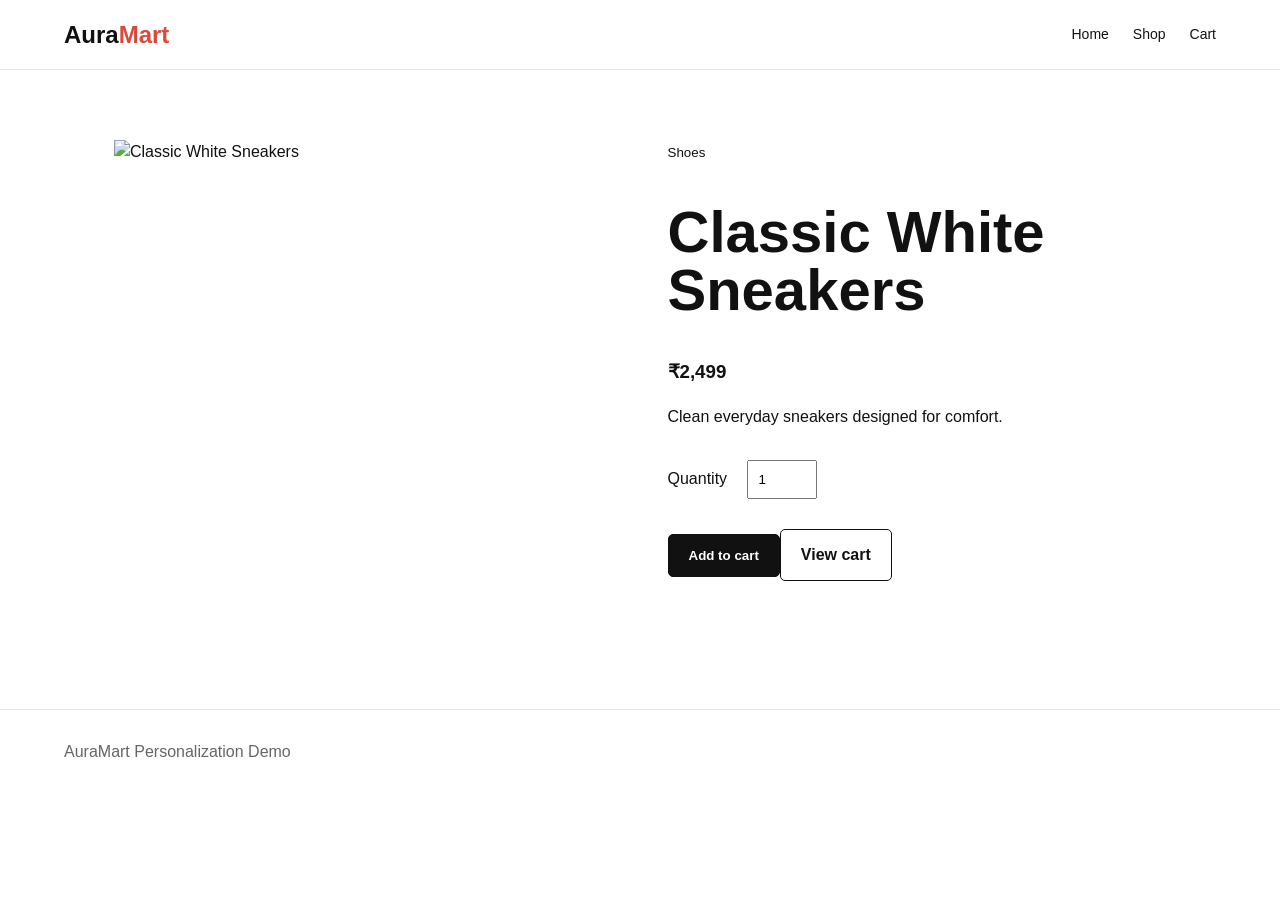
==== product.html @ 999ee32c "Add files via upload" ====
<!doctype html><html><head><meta charset="utf-8"><meta name="viewport" content="width=device-width,initial-scale=1"><title>AuraMart | Product</title><link rel="stylesheet" href="style.css"></head><body><header><a class="logo" href="index.html">Aura<span>Mart</span></a><nav><a href="index.html">Home</a><a href="category.html">Shop</a><a href="cart.html">Cart <b id="cartCount"></b></a></nav></header><main id="product" class="detail"></main><footer>AuraMart Personalization Demo</footer><script src="products.js"></script><script src="cart.js"></script><script>const p=getProduct(new URLSearchParams(location.search).get("id")||"P001");document.title="AuraMart | "+p.name;document.querySelector("#product").innerHTML=`<img src="${p.image}" alt="${p.name}"><div><small>${p.category}</small><h1>${p.name}</h1><h3>${money(p.price)}</h3><p>${p.description}</p><label>Quantity <input id="qty" type="number" min="1" value="1"></label><br><button class="btn" id="add">Add to cart</button><a class="btn outline" href="cart.html">View cart</a><p id="msg"></p></div>`;document.querySelector("#add").onclick=()=>{addToCart(p.id,Math.max(1,+document.querySelector("#qty").value||1));document.querySelector("#msg").textContent="Added to cart.";};</script></body></html>
---- style.css ----
:root{--ink:#111;--muted:#666;--line:#e6e6e6;--soft:#f6f6f4;--accent:#d94a3a}*{box-sizing:border-box}body{margin:0;font-family:Inter,Arial,sans-serif;color:var(--ink);line-height:1.5}a{color:inherit;text-decoration:none}header{height:70px;border-bottom:1px solid var(--line);display:flex;align-items:center;justify-content:space-between;padding:0 5%;position:sticky;top:0;background:#fff;z-index:5}.logo{font-size:24px;font-weight:900}.logo span{color:var(--accent)}nav{display:flex;gap:24px;font-size:14px}main{max-width:1180px;margin:auto}.hero{min-height:520px;padding:80px 8%;display:flex;align-items:center;color:#fff;background:linear-gradient(90deg,#111c,transparent),url("https://images.unsplash.com/photo-1441986300917-64674bd600d8?auto=format&fit=crop&w=1800&q=85") center/cover}.hero>div{max-width:600px}.hero h1,.pageHead h1{font-size:clamp(42px,7vw,78px);line-height:.95;letter-spacing:-.05em}.hero p{font-size:18px}.section{padding:70px 5%}.section h2{font-size:42px;letter-spacing:-.04em}.grid{display:grid;grid-template-columns:repeat(3,1fr);gap:24px}.card{border:1px solid var(--line);padding-bottom:18px}.card img{width:100%;aspect-ratio:1;object-fit:cover}.card h3,.card p,.card small,.card strong{margin-left:16px;margin-right:16px}.card h3{margin-bottom:5px}.categories{display:grid;grid-template-columns:repeat(4,1fr);gap:15px}.categories a{background:var(--soft);padding:45px 20px;font-size:20px;font-weight:800}.pageHead{padding:70px 5%;background:var(--soft)}.detail{display:grid;grid-template-columns:1fr 1fr;gap:55px;padding:70px 5%}.detail img{width:100%;aspect-ratio:1;object-fit:cover}.detail h1{font-size:58px;line-height:1}.detail input{width:70px;padding:10px;margin:15px}.btn{display:inline-flex;padding:13px 20px;background:var(--ink);color:#fff;border:1px solid var(--ink);border-radius:5px;font-weight:700;cursor:pointer;margin-top:15px}.btn.light,.btn.outline{background:#fff;color:#111}.cartItem{display:grid;grid-template-columns:130px 1fr auto;gap:20px;align-items:center;border:1px solid var(--line);padding:14px;margin-bottom:14px}.cartItem img{width:130px;height:130px;object-fit:cover}.cartItem input{width:60px;padding:8px}.remove{border:0;background:none;color:var(--accent);cursor:pointer}.summary{max-width:420px;margin:25px 0 0 auto;padding:22px;border:1px solid var(--line)}.form{display:grid;grid-template-columns:1fr 1fr;gap:18px;padding:20px 5% 70px}.form label{display:grid;gap:7px;font-weight:700}.form input,.form textarea,.form select{padding:12px;border:1px solid #ccc;border-radius:5px;font:inherit}.full{grid-column:1/-1}.confirmation{text-align:center;padding:100px 5%}.confirmation h1{font-size:70px;line-height:1}.empty{text-align:center;padding:70px;background:var(--soft)}footer{border-top:1px solid var(--line);padding:30px 5%;color:var(--muted)}@media(max-width:800px){.grid,.categories,.detail,.form{grid-template-columns:1fr 1fr}.detail{grid-template-columns:1fr}.grid{grid-template-columns:1fr 1fr}}@media(max-width:560px){nav a:not(:last-child){display:none}.grid,.categories,.form{grid-template-columns:1fr}.cartItem{grid-template-columns:80px 1fr}.cartItem img{width:80px;height:80px}}
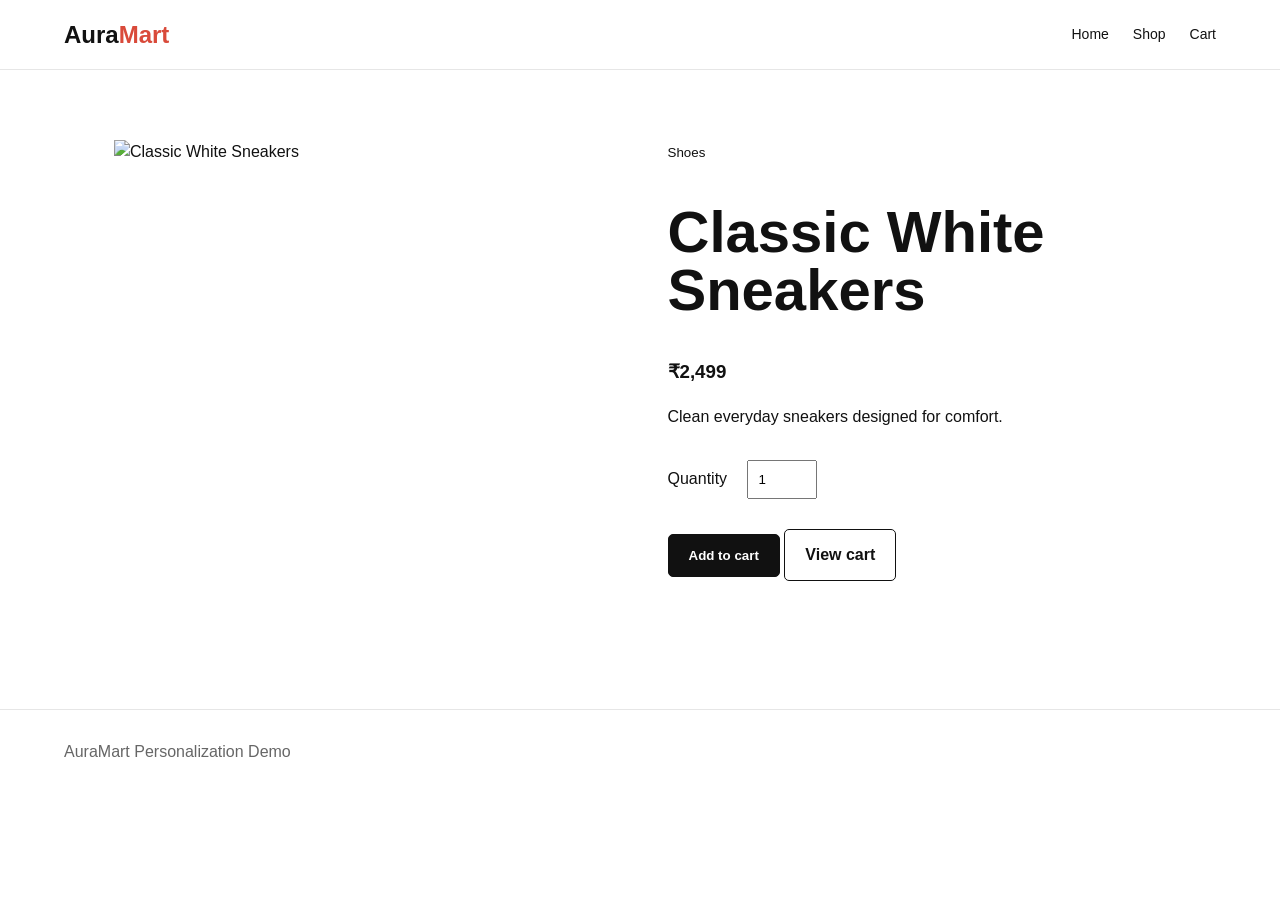
==== commit 91f2d994: "Update product.html" ====
--- a/product.html
+++ b/product.html
@@ -1 +1,68 @@
-<!doctype html><html><head><meta charset="utf-8"><meta name="viewport" content="width=device-width,initial-scale=1"><title>AuraMart | Product</title><link rel="stylesheet" href="style.css"></head><body><header><a class="logo" href="index.html">Aura<span>Mart</span></a><nav><a href="index.html">Home</a><a href="category.html">Shop</a><a href="cart.html">Cart <b id="cartCount"></b></a></nav></header><main id="product" class="detail"></main><footer>AuraMart Personalization Demo</footer><script src="products.js"></script><script src="cart.js"></script><script>const p=getProduct(new URLSearchParams(location.search).get("id")||"P001");document.title="AuraMart | "+p.name;document.querySelector("#product").innerHTML=`<img src="${p.image}" alt="${p.name}"><div><small>${p.category}</small><h1>${p.name}</h1><h3>${money(p.price)}</h3><p>${p.description}</p><label>Quantity <input id="qty" type="number" min="1" value="1"></label><br><button class="btn" id="add">Add to cart</button><a class="btn outline" href="cart.html">View cart</a><p id="msg"></p></div>`;document.querySelector("#add").onclick=()=>{addToCart(p.id,Math.max(1,+document.querySelector("#qty").value||1));document.querySelector("#msg").textContent="Added to cart.";};</script></body></html>+
+<!doctype html>
+<html>
+<head>
+  <meta charset="utf-8">
+  <meta name="viewport" content="width=device-width,initial-scale=1">
+  <title>AuraMart | Product</title>
+  <link rel="stylesheet" href="style.css">
+</head>
+<body>
+  <header>
+    <a class="logo" href="index.html">Aura<span>Mart</span></a>
+    <nav>
+      <a href="index.html">Home</a>
+      <a href="category.html">Shop</a>
+      <a href="cart.html">Cart <b id="cartCount"></b></a>
+    </nav>
+  </header>
+
+  <main id="product" class="detail"></main>
+
+  <footer>AuraMart Personalization Demo</footer>
+
+  <!-- Existing website scripts -->
+  <script src="products.js"></script>
+  <script src="cart.js"></script>
+
+  <script>
+    const p = getProduct(
+      new URLSearchParams(location.search).get("id") || "P001"
+    );
+
+    document.title = "AuraMart | " + p.name;
+
+    document.querySelector("#product").innerHTML = `
+      <img src="${p.image}" alt="${p.name}">
+      <div>
+        <small>${p.category}</small>
+        <h1>${p.name}</h1>
+        <h3>${money(p.price)}</h3>
+        <p>${p.description}</p>
+        <label>
+          Quantity
+          <input id="qty" type="number" min="1" value="1">
+        </label>
+        <br>
+        <button class="btn" id="add">Add to cart</button>
+        <a class="btn outline" href="cart.html">View cart</a>
+        <p id="msg"></p>
+      </div>
+    `;
+
+    document.querySelector("#add").onclick = () => {
+      addToCart(
+        p.id,
+        Math.max(1, +document.querySelector("#qty").value || 1)
+      );
+      document.querySelector("#msg").textContent = "Added to cart.";
+    };
+  </script>
+
+  <!-- Salesforce Personalization SDK: load first -->
+  <script src="https://cdn.c360a.salesforce.com/beacon/c360a/147276f6-d080-44f3-87d9-e990c01599fd/scripts/c360a.min.js"></script>
+
+  <!-- Your generated Salesforce Personalization sitemap -->
+  <script src="/auramart-personalization/sitemap.js"></script>
+</body>
+</html>
